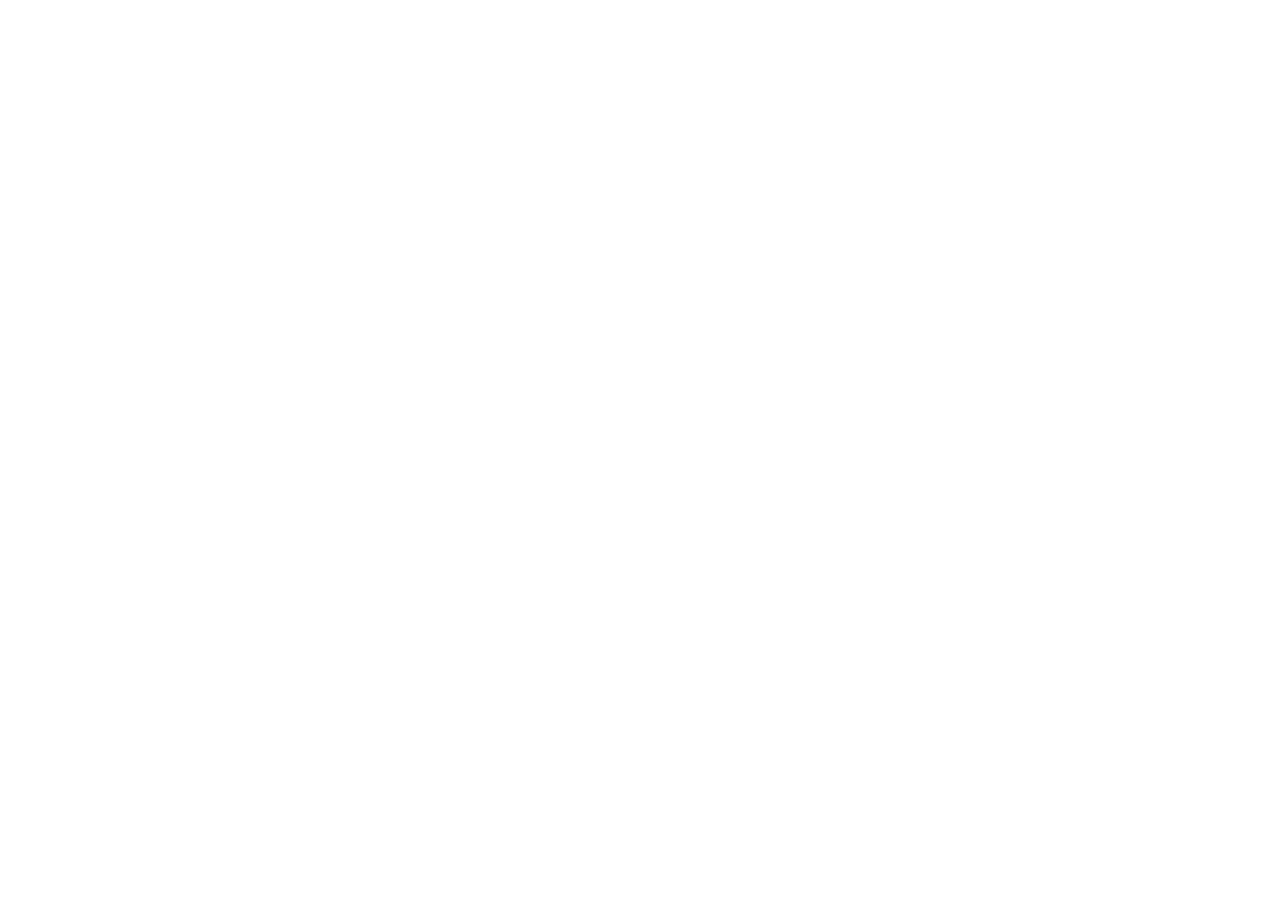
==== index.html @ a57e28ee "frontEndStore V0.1" ====
<!DOCTYPE html>
    <head>
    <html lang="en">
        <meta charset="UTF-8">
        <meta name="viewport" content="width=device-width, initial-scale=1.0">
        <title>Document</title>
    </head>
    <body>
        
    </body>
</html>
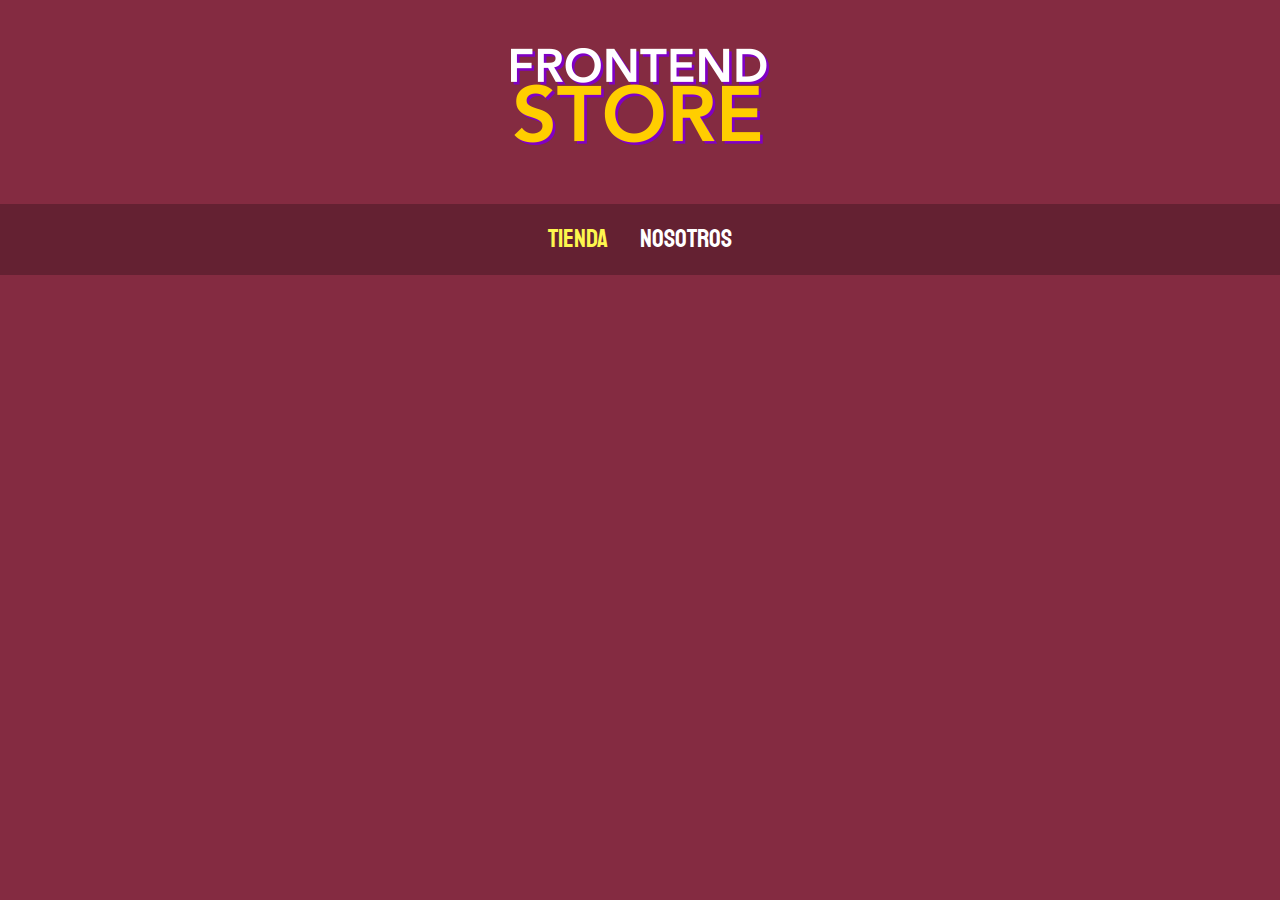
==== commit be9573ee: "navegation 1.0" ====
--- a/index.html
+++ b/index.html
@@ -4,8 +4,20 @@
         <meta charset="UTF-8">
         <meta name="viewport" content="width=device-width, initial-scale=1.0">
         <title>Document</title>
+        <link rel="stylesheet" href="css/normalyze.css">
+        <link rel="stylesheet" href="css/style.css">
+        <link href="https://fonts.googleapis.com/css2?family=Staatliches&display=swap" rel="stylesheet">
     </head>
     <body>
-        
+        <header class="header">
+            <a href="">
+                <img class="header__logo" src="img/logo.png" alt="Logo">
+            </a>
+        </header>
+
+        <nav class="navegacion">
+            <a class="navegacion__enlace navegacion__enlace--activo" href="#">Tienda</a>
+            <a class="navegacion__enlace" href="#">Nosotros</a>
+        </nav>
     </body>
 </html>--- a/css/normalyze.css
+++ b/css/normalyze.css
@@ -0,0 +1,352 @@
+/*! normalize.css v8.0.1 | MIT License | github.com/necolas/normalize.css */
+
+/* Document
+   ========================================================================== */
+
+/**
+ * 1. Correct the line height in all browsers.
+ * 2. Prevent adjustments of font size after orientation changes in iOS.
+ */
+
+ html {
+    line-height: 1.15; /* 1 */
+    -webkit-text-size-adjust: 100%; /* 2 */
+  }
+  
+  /* Sections
+     ========================================================================== */
+  
+  /**
+   * Remove the margin in all browsers.
+   */
+  
+  body {
+    margin: 0;
+  }
+  
+  /**
+   * Render the `main` element consistently in IE.
+   */
+  
+  main {
+    display: block;
+  }
+  
+  /**
+   * Correct the font size and margin on `h1` elements within `section` and
+   * `article` contexts in Chrome, Firefox, and Safari.
+   */
+  
+  h1 {
+    font-size: 2em;
+    margin: 0.67em 0;
+  }
+  
+  /* Grouping content
+     ========================================================================== */
+  
+  /**
+   * 1. Add the correct box sizing in Firefox.
+   * 2. Show the overflow in Edge and IE.
+   */
+  
+  hr {
+    box-sizing: content-box; /* 1 */
+    height: 0; /* 1 */
+    overflow: visible; /* 2 */
+  }
+  
+  /**
+   * 1. Correct the inheritance and scaling of font size in all browsers.
+   * 2. Correct the odd `em` font sizing in all browsers.
+   */
+  
+  pre {
+    font-family: monospace, monospace; /* 1 */
+    font-size: 1em; /* 2 */
+  }
+  
+  /* Text-level semantics
+     ========================================================================== */
+  
+  /**
+   * Remove the gray background on active links in IE 10.
+   */
+  
+  a {
+    background-color: transparent;
+  }
+  
+  /**
+   * 1. Remove the bottom border in Chrome 57-
+   * 2. Add the correct text decoration in Chrome, Edge, IE, Opera, and Safari.
+   */
+  
+  abbr[title] {
+    border-bottom: none; /* 1 */
+    text-decoration: underline; /* 2 */
+    text-decoration: underline dotted; /* 2 */
+  }
+  
+  /**
+   * Add the correct font weight in Chrome, Edge, and Safari.
+   */
+  
+  b,
+  strong {
+    font-weight: bolder;
+  }
+  
+  /**
+   * 1. Correct the inheritance and scaling of font size in all browsers.
+   * 2. Correct the odd `em` font sizing in all browsers.
+   */
+  
+  code,
+  kbd,
+  samp {
+    font-family: monospace, monospace; /* 1 */
+    font-size: 1em; /* 2 */
+  }
+  
+  /**
+   * Add the correct font size in all browsers.
+   */
+  
+  small {
+    font-size: 80%;
+  }
+  
+  /**
+   * Prevent `sub` and `sup` elements from affecting the line height in
+   * all browsers.
+   */
+  
+  sub,
+  sup {
+    font-size: 75%;
+    line-height: 0;
+    position: relative;
+    vertical-align: baseline;
+  }
+  
+  sub {
+    bottom: -0.25em;
+  }
+  
+  sup {
+    top: -0.5em;
+  }
+  
+  /* Embedded content
+     ========================================================================== */
+  
+  /**
+   * Remove the border on images inside links in IE 10.
+   */
+  
+  img {
+    border-style: none;
+  }
+  
+  /* Forms
+     ========================================================================== */
+  
+  /**
+   * 1. Change the font styles in all browsers.
+   * 2. Remove the margin in Firefox and Safari.
+   */
+  
+  button,
+  input,
+  optgroup,
+  select,
+  textarea {
+    font-family: inherit; /* 1 */
+    font-size: 100%; /* 1 */
+    line-height: 1.15; /* 1 */
+    margin: 0; /* 2 */
+  }
+  
+  /**
+   * Show the overflow in IE.
+   * 1. Show the overflow in Edge.
+   */
+  
+  button,
+  input { /* 1 */
+    overflow: visible;
+  }
+  
+  /**
+   * Remove the inheritance of text transform in Edge, Firefox, and IE.
+   * 1. Remove the inheritance of text transform in Firefox.
+   */
+  
+  button,
+  select { /* 1 */
+    text-transform: none;
+  }
+  
+  /**
+   * Correct the inability to style clickable types in iOS and Safari.
+   */
+  
+  button,
+  [type="button"],
+  [type="reset"],
+  [type="submit"] {
+    -webkit-appearance: button;
+    appearance: button;
+  }
+  
+  /**
+   * Remove the inner border and padding in Firefox.
+   */
+  
+  button::-moz-focus-inner,
+  [type="button"]::-moz-focus-inner,
+  [type="reset"]::-moz-focus-inner,
+  [type="submit"]::-moz-focus-inner {
+    border-style: none;
+    padding: 0;
+  }
+  
+  /**
+   * Restore the focus styles unset by the previous rule.
+   */
+  
+  button:-moz-focusring,
+  [type="button"]:-moz-focusring,
+  [type="reset"]:-moz-focusring,
+  [type="submit"]:-moz-focusring {
+    outline: 1px dotted ButtonText;
+  }
+  
+  /**
+   * Correct the padding in Firefox.
+   */
+  
+  fieldset {
+    padding: 0.35em 0.75em 0.625em;
+  }
+  
+  /**
+   * 1. Correct the text wrapping in Edge and IE.
+   * 2. Correct the color inheritance from `fieldset` elements in IE.
+   * 3. Remove the padding so developers are not caught out when they zero out
+   *    `fieldset` elements in all browsers.
+   */
+  
+  legend {
+    box-sizing: border-box; /* 1 */
+    color: inherit; /* 2 */
+    display: table; /* 1 */
+    max-width: 100%; /* 1 */
+    padding: 0; /* 3 */
+    white-space: normal; /* 1 */
+  }
+  
+  /**
+   * Add the correct vertical alignment in Chrome, Firefox, and Opera.
+   */
+  
+  progress {
+    vertical-align: baseline;
+  }
+  
+  /**
+   * Remove the default vertical scrollbar in IE 10+.
+   */
+  
+  textarea {
+    overflow: auto;
+  }
+  
+  /**
+   * 1. Add the correct box sizing in IE 10.
+   * 2. Remove the padding in IE 10.
+   */
+  
+  [type="checkbox"],
+  [type="radio"] {
+    box-sizing: border-box; /* 1 */
+    padding: 0; /* 2 */
+  }
+  
+  /**
+   * Correct the cursor style of increment and decrement buttons in Chrome.
+   */
+  
+  [type="number"]::-webkit-inner-spin-button,
+  [type="number"]::-webkit-outer-spin-button {
+    height: auto;
+  }
+  
+  /**
+   * 1. Correct the odd appearance in Chrome and Safari.
+   * 2. Correct the outline style in Safari.
+   */
+  
+  [type="search"] {
+    -webkit-appearance: textfield; /* 1 */
+    outline-offset: -2px; /* 2 */
+    appearance: textfield;
+  }
+  
+  /**
+   * Remove the inner padding in Chrome and Safari on macOS.
+   */
+  
+  [type="search"]::-webkit-search-decoration {
+    -webkit-appearance: none;
+  }
+  
+  /**
+   * 1. Correct the inability to style clickable types in iOS and Safari.
+   * 2. Change font properties to `inherit` in Safari.
+   */
+  
+  ::-webkit-file-upload-button {
+    -webkit-appearance: button; /* 1 */
+    font: inherit; /* 2 */
+  }
+  
+  /* Interactive
+     ========================================================================== */
+  
+  /*
+   * Add the correct display in Edge, IE 10+, and Firefox.
+   */
+  
+  details {
+    display: block;
+  }
+  
+  /*
+   * Add the correct display in all browsers.
+   */
+  
+  summary {
+    display: list-item;
+  }
+  
+  /* Misc
+     ========================================================================== */
+  
+  /**
+   * Add the correct display in IE 10+.
+   */
+  
+  template {
+    display: none;
+  }
+  
+  /**
+   * Add the correct display in IE 10.
+   */
+  
+  [hidden] {
+    display: none;
+  }
+  --- a/css/style.css
+++ b/css/style.css
@@ -0,0 +1,73 @@
+:root {
+    --primario: #842B41;
+    --primarioOscuro: #642132;
+    --secundario: #FDF64E;
+    --secundarioOscuro: #BEB937;
+    --blanco: #FFF;
+    --negro: #000;
+
+    --fuentePrincipal: "Staatliches";  
+}
+
+html {
+    box-sizing: border-box;
+}
+*, *:before, *:after {
+    box-sizing: inherit;
+}
+
+/* GLOBALES */
+body {
+    background-color: var(--primario);
+    font-size: 1.6rem;
+    line-height: 1.5;
+}
+
+p {
+    font-size: 1.8rem;
+    font-family: Arial, Helvetica, sans-serif;
+    color: var(--blanco);
+}
+a {
+    text-decoration: none;
+}
+img {
+    max-width: 100%;
+}
+.contenedor {
+    max-width: 120rem;
+    margin: 0 auto;
+}
+h1, h2, h3 {
+    text-align: center;
+    color: var(--secundario);
+    font-family: var(--fuentePrincipal);
+}
+h1 { font-size: 4rem;}
+h2 { font-size: 3.2rem;}
+h3 { font-size: 2.4rem;}
+
+/* HEADER */
+.header {
+    display: flex;
+    justify-content: center;
+}
+.header__logo {
+    margin: 3rem 0;
+}
+
+.navegacion {
+    background-color: var(--primarioOscuro);
+    padding: 1rem 0;
+    display: flex;
+    justify-content: center;
+    gap: 2rem;
+}
+.navegacion__enlace {
+    font-family: var(--fuentePrincipal);
+    color: var(--blanco);
+}
+.navegacion__enlace:hover,
+.navegacion__enlace--activo {
+    color: var(--secundario);
+}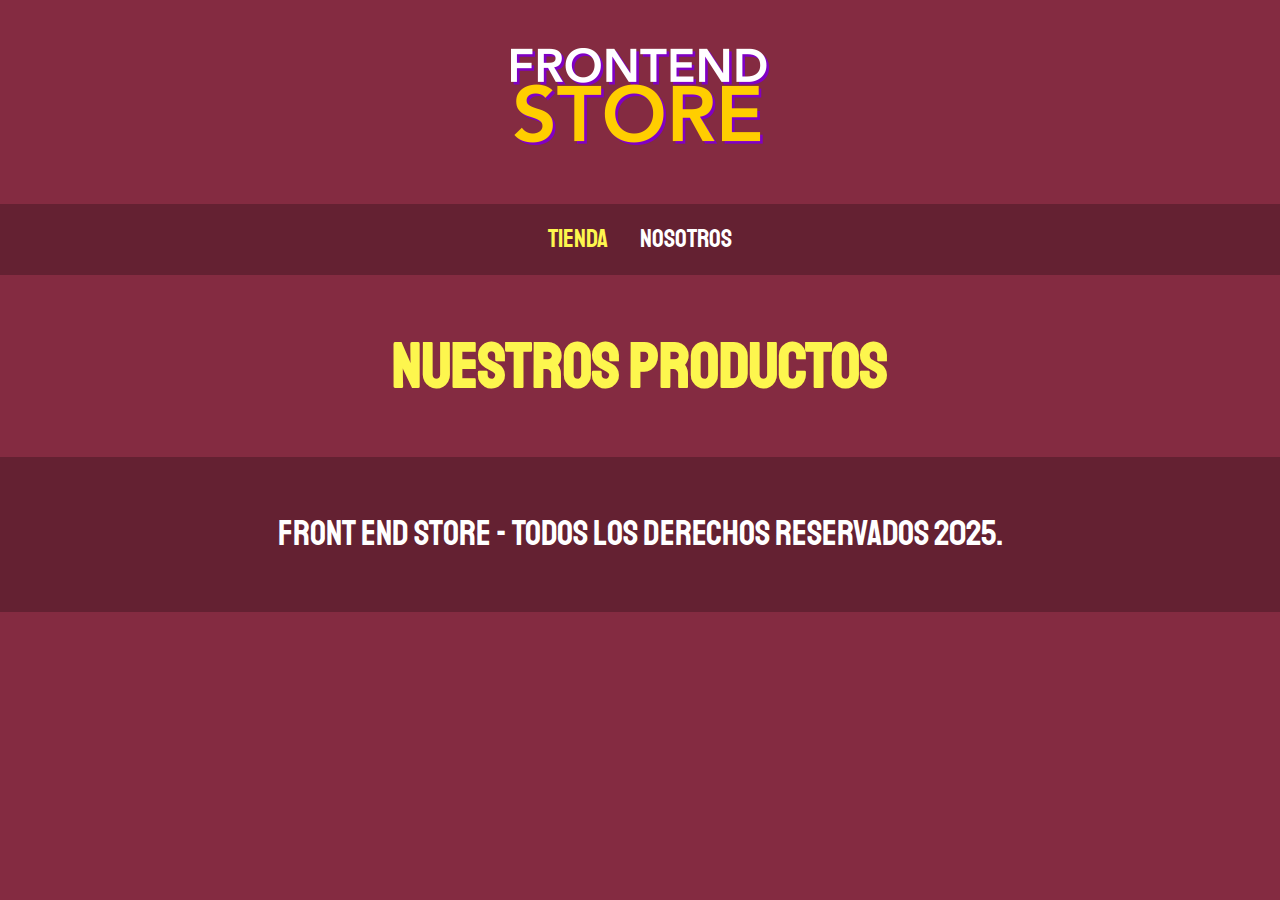
==== commit 34f8a37b: "footerV1.0" ====
--- a/index.html
+++ b/index.html
@@ -19,5 +19,13 @@
             <a class="navegacion__enlace navegacion__enlace--activo" href="#">Tienda</a>
             <a class="navegacion__enlace" href="#">Nosotros</a>
         </nav>
+        
+        <main class="contenedor">
+            <h1>Nuestros productos</h1>
+        </main>
+
+        <footer class="footer">
+            <p class="footer__texto">Front End Store - Todos los derechos Reservados 2025.</p>
+        </footer>
     </body>
 </html>--- a/css/style.css
+++ b/css/style.css
@@ -16,7 +16,7 @@
     box-sizing: inherit;
 }
 
-/* GLOBALES */
+/** GLOBALES **/
 body {
     background-color: var(--primario);
     font-size: 1.6rem;
@@ -47,7 +47,7 @@
 h2 { font-size: 3.2rem;}
 h3 { font-size: 2.4rem;}
 
-/* HEADER */
+/** HEADER **/
 .header {
     display: flex;
     justify-content: center;
@@ -56,6 +56,19 @@
     margin: 3rem 0;
 }
 
+/** FOOTER **/
+.footer {
+    background-color: var(--primarioOscuro);
+    padding: 1rem 0;
+    margin-top: 2rem;
+}
+.footer__texto {
+    font-family: var(--fuentePrincipal);
+    text-align: center;
+    font-size: 2.2rem;
+}
+
+/** NAVEGACION **/
 .navegacion {
     background-color: var(--primarioOscuro);
     padding: 1rem 0;
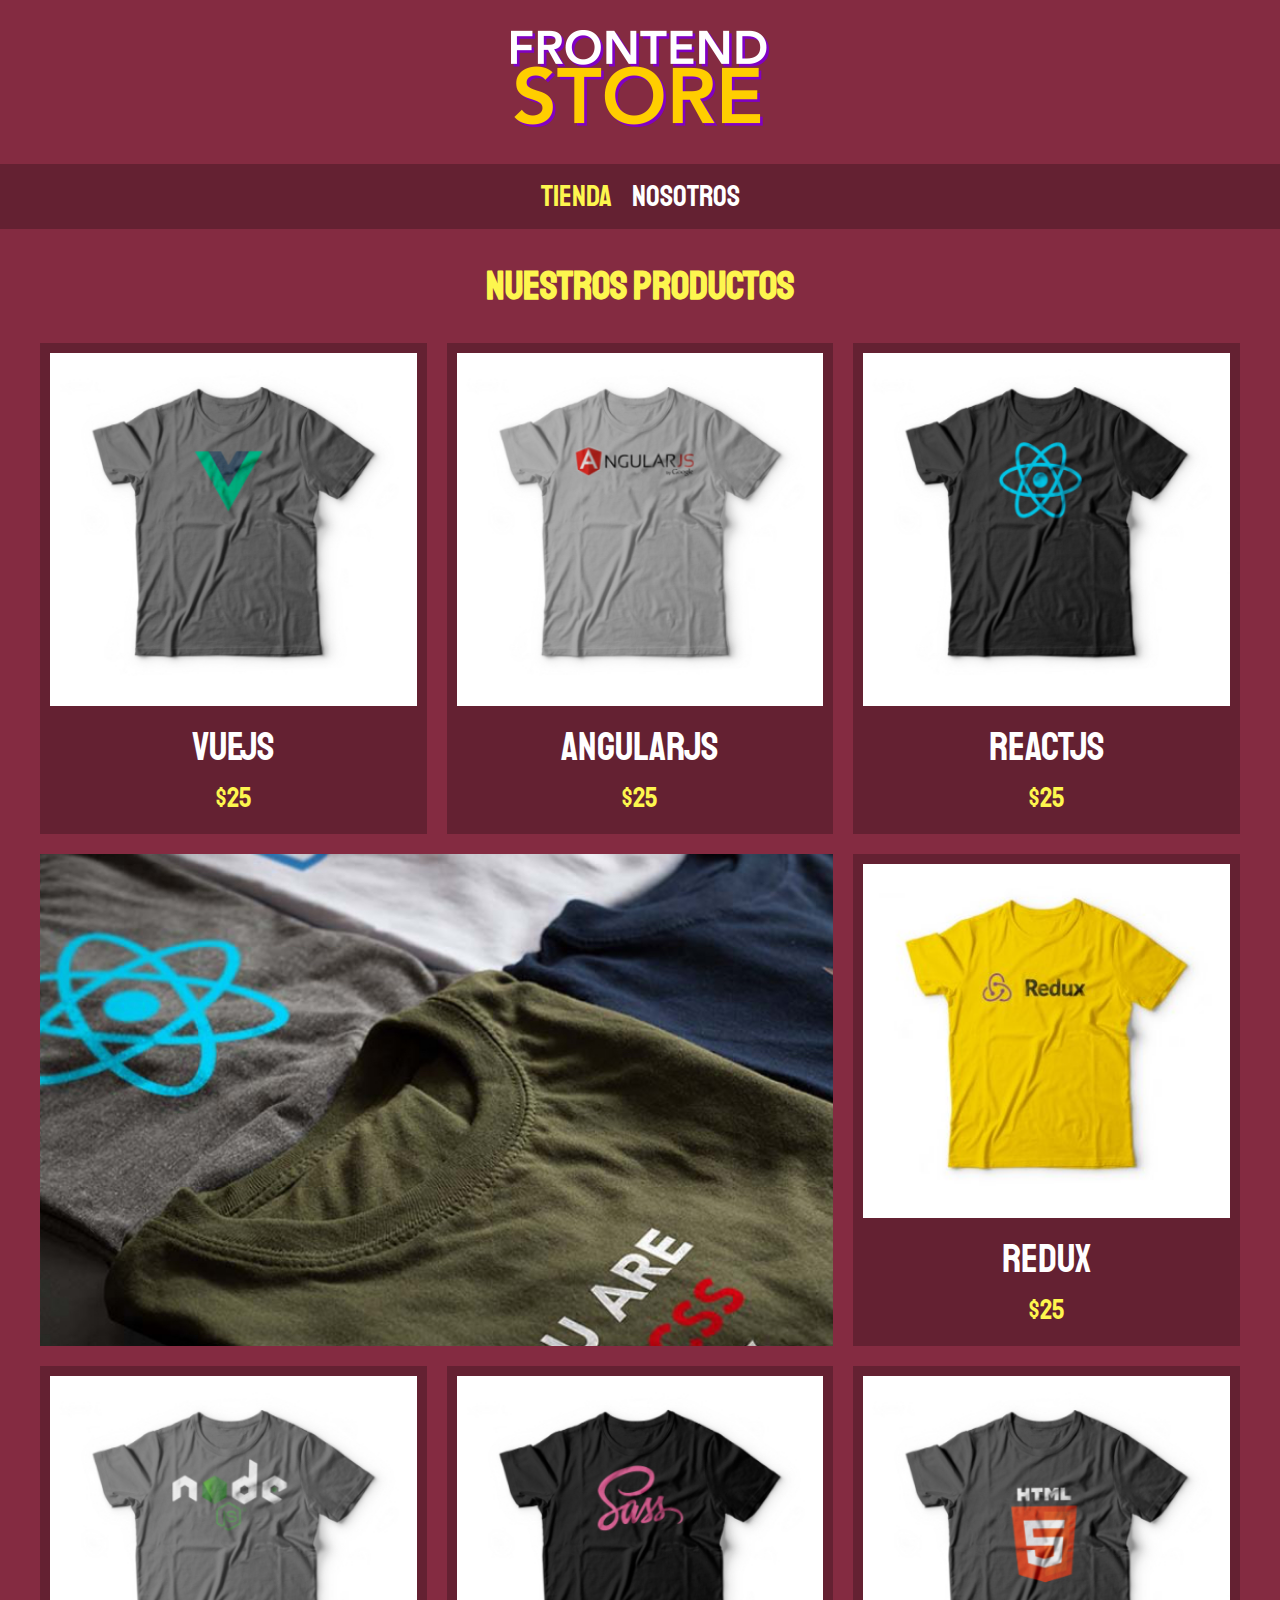
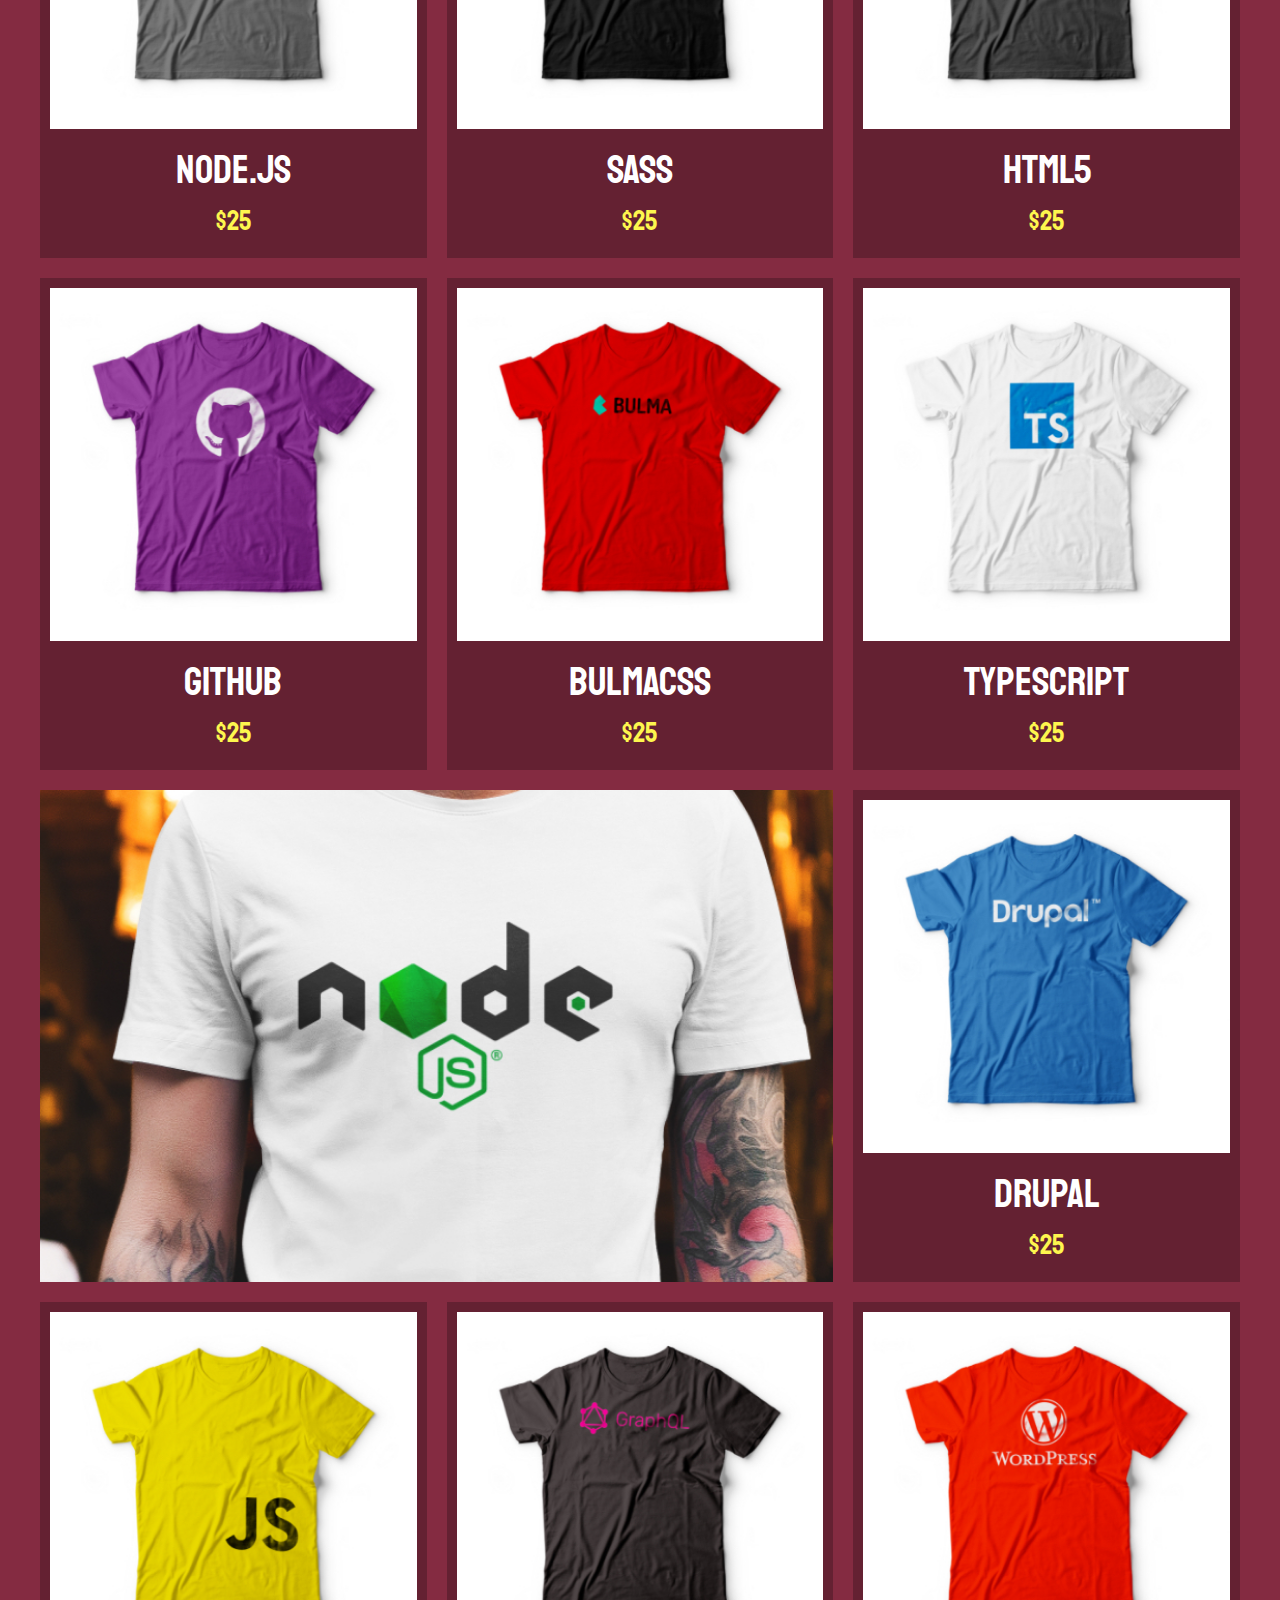
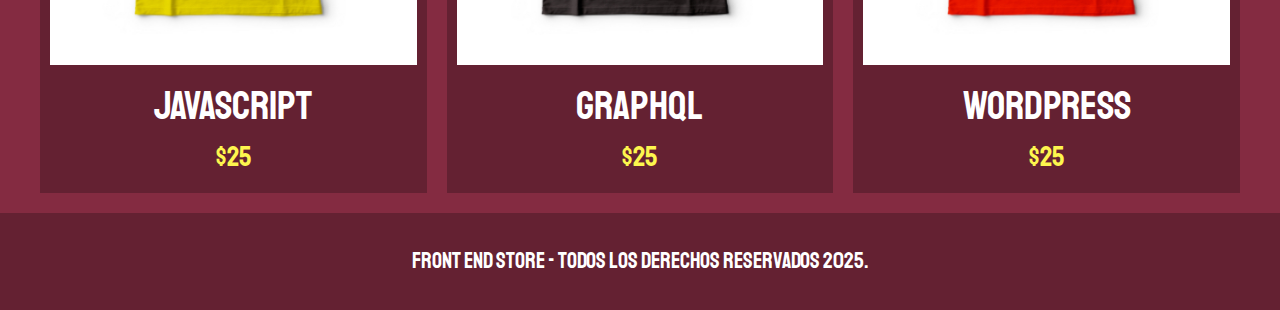
==== commit 539503aa: "productos V1.0" ====
--- a/index.html
+++ b/index.html
@@ -3,7 +3,7 @@
     <html lang="en">
         <meta charset="UTF-8">
         <meta name="viewport" content="width=device-width, initial-scale=1.0">
-        <title>Document</title>
+        <title>FrontEndStore</title>
         <link rel="stylesheet" href="css/normalyze.css">
         <link rel="stylesheet" href="css/style.css">
         <link href="https://fonts.googleapis.com/css2?family=Staatliches&display=swap" rel="stylesheet">
@@ -16,12 +16,158 @@
         </header>
 
         <nav class="navegacion">
-            <a class="navegacion__enlace navegacion__enlace--activo" href="#">Tienda</a>
-            <a class="navegacion__enlace" href="#">Nosotros</a>
+            <a class="navegacion__enlace navegacion__enlace--activo" href="index.html">Tienda</a>
+            <a class="navegacion__enlace" href="nosotros.html">Nosotros</a>
         </nav>
         
         <main class="contenedor">
             <h1>Nuestros productos</h1>
+
+            <div class="grid">
+                <div class="producto">
+                    <a href="producto.html">
+                        <img class="producto__imagen" src="img/1.jpg" alt="imagen camisa">
+                        <div class="producto__informacion">
+                            <p class="producto__nombre">VueJS</p>
+                            <p class="producto__precio">$25</p>
+                        </div>
+                    </a>
+                </div>
+
+                <div class="producto">
+                    <a href="producto.html">
+                        <img class="producto__imagen" src="img/2.jpg" alt="imagen camisa">
+                        <div class="producto__informacion">
+                            <p class="producto__nombre">AngularJS</p>
+                            <p class="producto__precio">$25</p>
+                        </div>
+                    </a>
+                </div>
+
+                <div class="producto">
+                    <a href="producto.html">
+                        <img class="producto__imagen" src="img/3.jpg" alt="imagen camisa">
+                        <div class="producto__informacion">
+                            <p class="producto__nombre">ReactJS</p>
+                            <p class="producto__precio">$25</p>
+                        </div>
+                    </a>
+                </div>
+
+                <div class="producto">
+                    <a href="producto.html">
+                        <img class="producto__imagen" src="img/4.jpg" alt="imagen camisa">
+                        <div class="producto__informacion">
+                            <p class="producto__nombre">Redux</p>
+                            <p class="producto__precio">$25</p>
+                        </div>
+                    </a>
+                </div>
+
+                <div class="producto">
+                    <a href="producto.html">
+                        <img class="producto__imagen" src="img/5.jpg" alt="imagen camisa">
+                        <div class="producto__informacion">
+                            <p class="producto__nombre">Node.JS</p>
+                            <p class="producto__precio">$25</p>
+                        </div>
+                    </a>
+                </div>
+
+                <div class="producto">
+                    <a href="producto.html">
+                        <img class="producto__imagen" src="img/6.jpg" alt="imagen camisa">
+                        <div class="producto__informacion">
+                            <p class="producto__nombre">SASS</p>
+                            <p class="producto__precio">$25</p>
+                        </div>
+                    </a>
+                </div>
+
+                <div class="producto">
+                    <a href="producto.html">
+                        <img class="producto__imagen" src="img/7.jpg" alt="imagen camisa">
+                        <div class="producto__informacion">
+                            <p class="producto__nombre">HTML5</p>
+                            <p class="producto__precio">$25</p>
+                        </div>
+                    </a>
+                </div>
+
+                <div class="producto">
+                    <a href="producto.html">
+                        <img class="producto__imagen" src="img/8.jpg" alt="imagen camisa">
+                        <div class="producto__informacion">
+                            <p class="producto__nombre">GitHub</p>
+                            <p class="producto__precio">$25</p>
+                        </div>
+                    </a>
+                </div>
+
+                <div class="producto">
+                    <a href="producto.html">
+                        <img class="producto__imagen" src="img/9.jpg" alt="imagen camisa">
+                        <div class="producto__informacion">
+                            <p class="producto__nombre">BulmaCSS</p>
+                            <p class="producto__precio">$25</p>
+                        </div>
+                    </a>
+                </div>
+
+                <div class="producto">
+                    <a href="producto.html">
+                        <img class="producto__imagen" src="img/10.jpg" alt="imagen camisa">
+                        <div class="producto__informacion">
+                            <p class="producto__nombre">Typescript</p>
+                            <p class="producto__precio">$25</p>
+                        </div>
+                    </a>
+                </div>
+
+                <div class="producto">
+                    <a href="producto.html">
+                        <img class="producto__imagen" src="img/11.jpg" alt="imagen camisa">
+                        <div class="producto__informacion">
+                            <p class="producto__nombre">Drupal</p>
+                            <p class="producto__precio">$25</p>
+                        </div>
+                    </a>
+                </div>
+
+                <div class="producto">
+                    <a href="producto.html">
+                        <img class="producto__imagen" src="img/12.jpg" alt="imagen camisa">
+                        <div class="producto__informacion">
+                            <p class="producto__nombre">Javascript</p>
+                            <p class="producto__precio">$25</p>
+                        </div>
+                    </a>
+                </div>
+
+                <div class="producto">
+                    <a href="producto.html">
+                        <img class="producto__imagen" src="img/13.jpg" alt="imagen camisa">
+                        <div class="producto__informacion">
+                            <p class="producto__nombre">GraphQL</p>
+                            <p class="producto__precio">$25</p>
+                        </div>
+                    </a>
+                </div>
+
+                <div class="producto">
+                    <a href="producto.html">
+                        <img class="producto__imagen" src="img/14.jpg" alt="imagen camisa">
+                        <div class="producto__informacion">
+                            <p class="producto__nombre">WordPress</p>
+                            <p class="producto__precio">$25</p>
+                        </div>
+                    </a>
+                </div>
+
+                
+                <div class="grafico grafico--camisas"></div>
+                <div class="grafico grafico--node"></div>
+            </div>
         </main>
 
         <footer class="footer">
--- a/css/style.css
+++ b/css/style.css
@@ -11,10 +11,12 @@
 
 html {
     box-sizing: border-box;
+    font-size: 62.5%;
 }
 *, *:before, *:after {
     box-sizing: inherit;
 }
+
 
 /** GLOBALES **/
 body {
@@ -56,6 +58,7 @@
     margin: 3rem 0;
 }
 
+
 /** FOOTER **/
 .footer {
     background-color: var(--primarioOscuro);
@@ -68,6 +71,7 @@
     font-size: 2.2rem;
 }
 
+
 /** NAVEGACION **/
 .navegacion {
     background-color: var(--primarioOscuro);
@@ -79,8 +83,78 @@
 .navegacion__enlace {
     font-family: var(--fuentePrincipal);
     color: var(--blanco);
+    font-size: 3rem;
 }
 .navegacion__enlace:hover,
 .navegacion__enlace--activo {
     color: var(--secundario);
+}
+
+
+/** GRID **/
+.grid {
+    display: grid;
+    grid-template-columns: repeat(2, 1fr);
+    grid-auto-rows: 1fr;
+    gap: 2rem;
+}
+@media (min-width: 780px) {
+    .grid {
+        grid-template-columns: repeat(3, 1fr);
+    }
+}
+
+
+/** PRODUCTOS || MAIN **/
+
+.producto {
+    background-color: var(--primarioOscuro);
+    padding: 1rem;
+}
+.producto__imagen {
+    width: 100%;
+}
+.producto__nombre {
+    font-size: 4rem;
+}
+.producto__precio {
+    font-size: 2.8rem;
+    color: var(--secundario);
+}
+
+.producto__nombre,
+.producto__precio {
+    font-family: var(--fuentePrincipal);
+    margin: 1rem 0;
+    text-align: center;
+    line-height: 1.2;
+}
+
+
+/** GRAFICOS **/
+.grafico {
+    background-size: cover;
+}
+@media (min-width: 780px) {
+    .grafico--camisas {
+        grid-row: 2 / 3;
+        grid-column: 1 / 3;
+        background-image: url(../img/grafico1.jpg);
+    }
+    .grafico--node {
+        grid-row: 5 / 6;
+        grid-column: 2 / 4;
+        background-image: url(../img/grafico2.jpg);
+    }
+}
+
+.grafico--camisas {
+    grid-row: 2 / 3;
+    grid-column: 1 / 3;
+    background-image: url(../img/grafico1.jpg);
+}
+.grafico--node {
+    grid-row: 5 / 6;
+    grid-column: 1 / 3;
+    background-image: url(../img/grafico2.jpg);
 }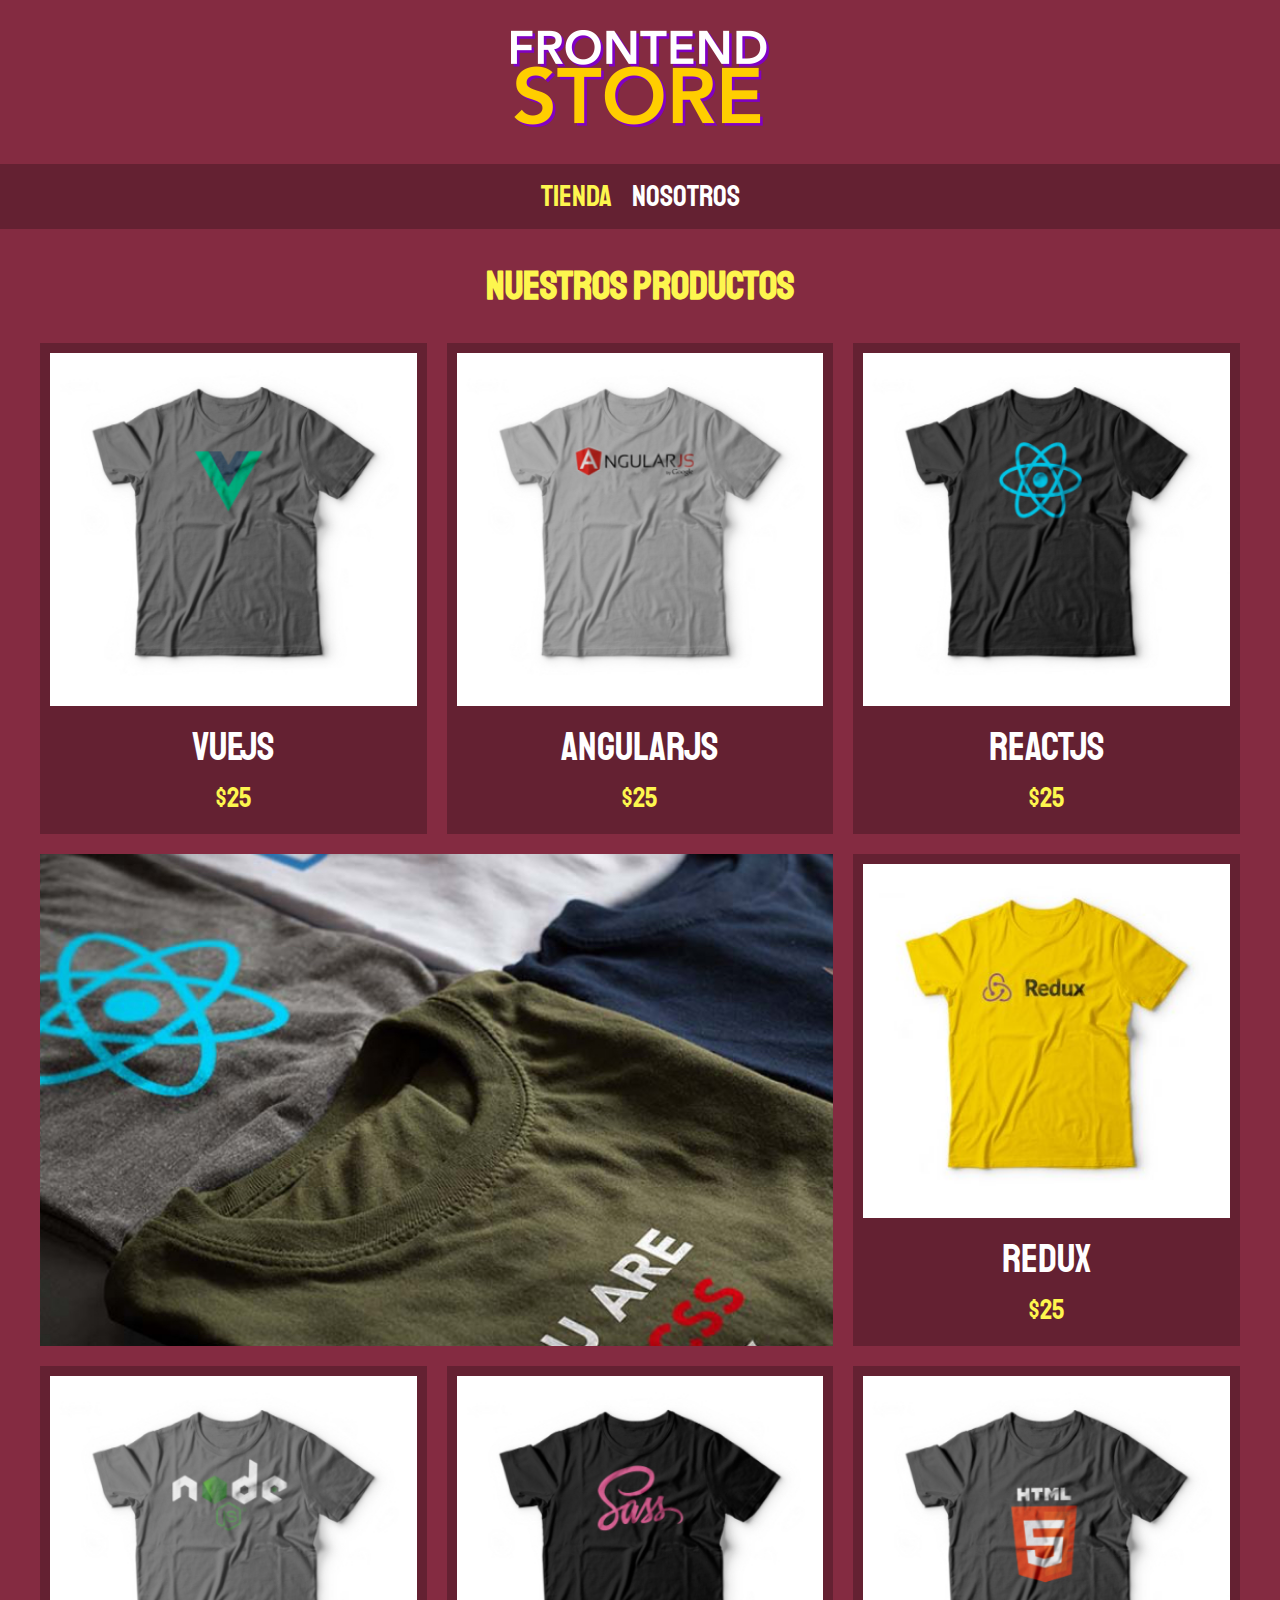
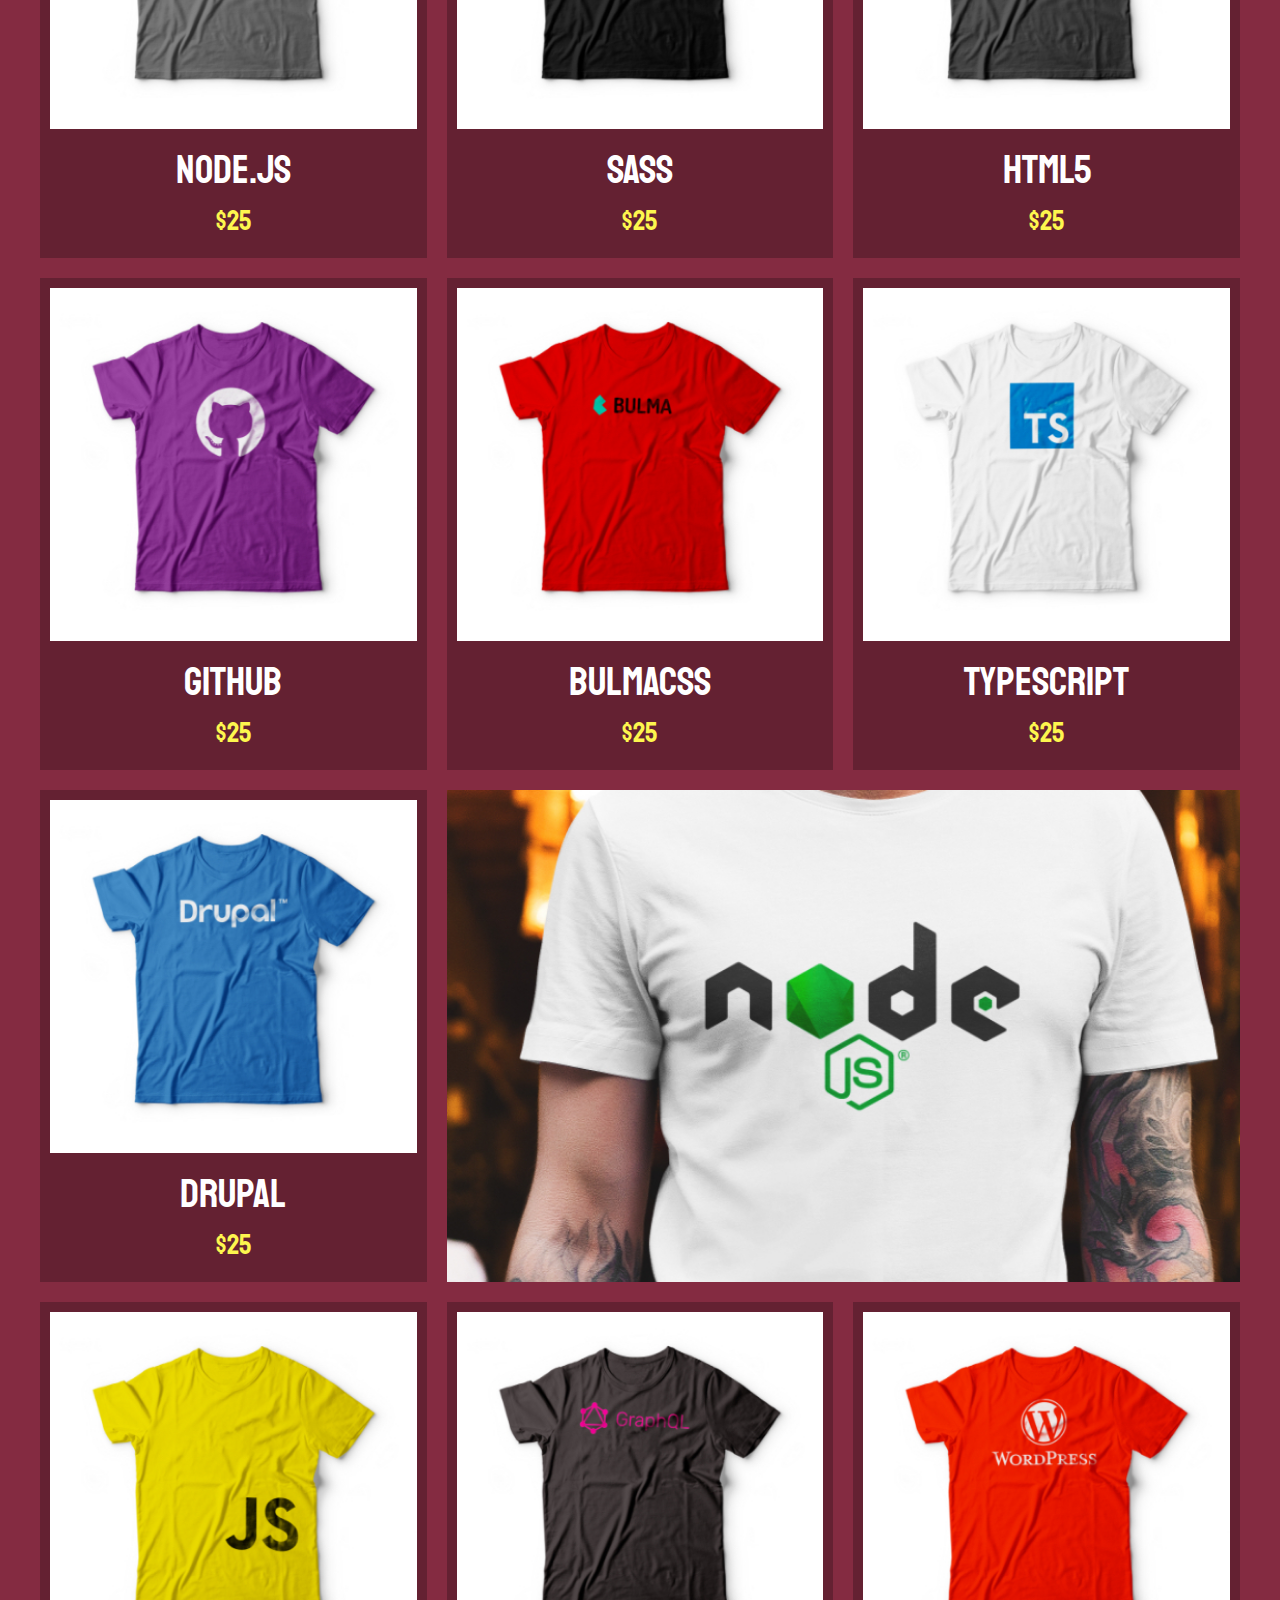
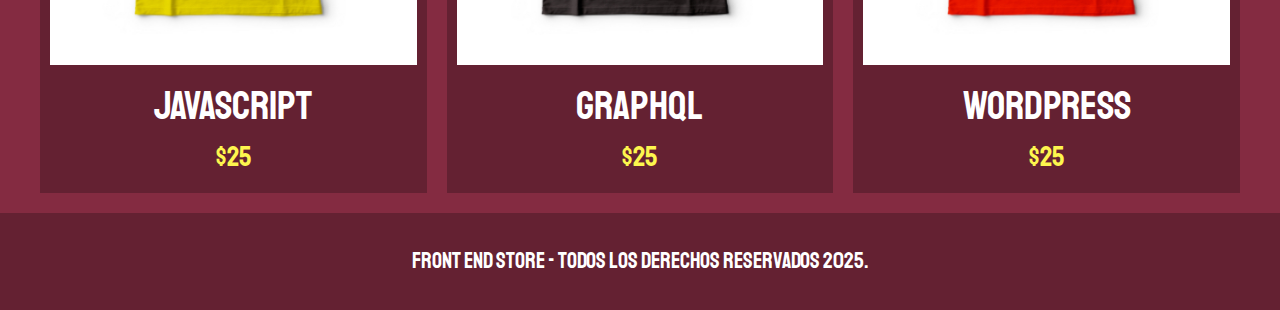
==== commit d0556efc: "FrontEndStoreV1.3" ====
--- a/index.html
+++ b/index.html
@@ -10,7 +10,7 @@
     </head>
     <body>
         <header class="header">
-            <a href="">
+            <a href="index.html">
                 <img class="header__logo" src="img/logo.png" alt="Logo">
             </a>
         </header>
--- a/css/style.css
+++ b/css/style.css
@@ -2,7 +2,7 @@
     --primario: #842B41;
     --primarioOscuro: #642132;
     --secundario: #FDF64E;
-    --secundarioOscuro: #BEB937;
+    --secundarioOscuro: #c4bf30;
     --blanco: #FFF;
     --negro: #000;
 
@@ -34,7 +34,7 @@
     text-decoration: none;
 }
 img {
-    max-width: 100%;
+    width: 100%;
 }
 .contenedor {
     max-width: 120rem;
@@ -111,9 +111,6 @@
     background-color: var(--primarioOscuro);
     padding: 1rem;
 }
-.producto__imagen {
-    width: 100%;
-}
 .producto__nombre {
     font-size: 4rem;
 }
@@ -154,7 +151,94 @@
     background-image: url(../img/grafico1.jpg);
 }
 .grafico--node {
-    grid-row: 5 / 6;
+    grid-row: 8 / 9;
     grid-column: 1 / 3;
     background-image: url(../img/grafico2.jpg);
+}
+@media (min-width: 780px) {
+    .grafico--node {
+        grid-row: 5 / 6;
+        grid-column: 2 / 4;
+    }
+}
+
+
+/** NOSOTROS     **/
+.nosotros {
+    display: grid;
+    grid-auto-rows: auto;
+}
+.nosotros__imagen {
+    grid-row: 1 / 2;
+}
+@media (min-width: 780px) {
+    .nosotros {
+        grid-template-columns: repeat(2, 1fr);
+        grid-column-gap: 2rem;
+    }
+    .nosotros__imagen {
+        grid-column: 2 / 3;
+    }
+}
+
+
+/** BLOQUES **/
+.bloques {
+    display: grid;
+    grid-template-columns: repeat(2, 1fr);
+    grid-gap: 2rem;
+}
+@media (min-width: 780px) {
+    .bloques {
+        grid-template-columns: repeat(4, 1fr);
+    }
+}
+.bloque {
+    text-align: center;
+}
+.bloque__titulo {
+    margin: 0;
+}
+
+
+/** PAGINA DEL PRODUCTO **/
+@media (min-width: 780px) {
+    .camisa {
+        display: grid;
+        grid-template-columns: repeat(2, 1fr);
+        column-gap: 2rem;
+    }
+}
+.formulario {
+    display: grid;
+    grid-template-columns: repeat(2, 1fr);
+    gap: 2rem;
+}
+.formulario__campo {
+    font-size: 1.5rem;
+    border: var(--primarioOscuro) solid 0.5rem;
+    background-color: var(--primario);
+    color: var(--blanco);
+    font-family: Arial, Helvetica, sans-serif;
+    appearance: none;
+}
+@media (min-width: 780px) {
+    .formulario__campo {
+        border: var(--primarioOscuro) solid 1rem;
+        font-size: 2rem;
+        padding: 1rem;
+    }
+}
+.formulario__submit {
+    background-color: var(--secundario);
+    font-size: 2rem;
+    font-family: var(--fuentePrincipal);
+    padding: 2rem;
+    border: none;
+    transition: all .3s ease;
+    grid-column: 1 / 3;
+}
+.formulario__submit:hover {
+    background-color: var(--secundarioOscuro);
+    cursor: pointer;
 }